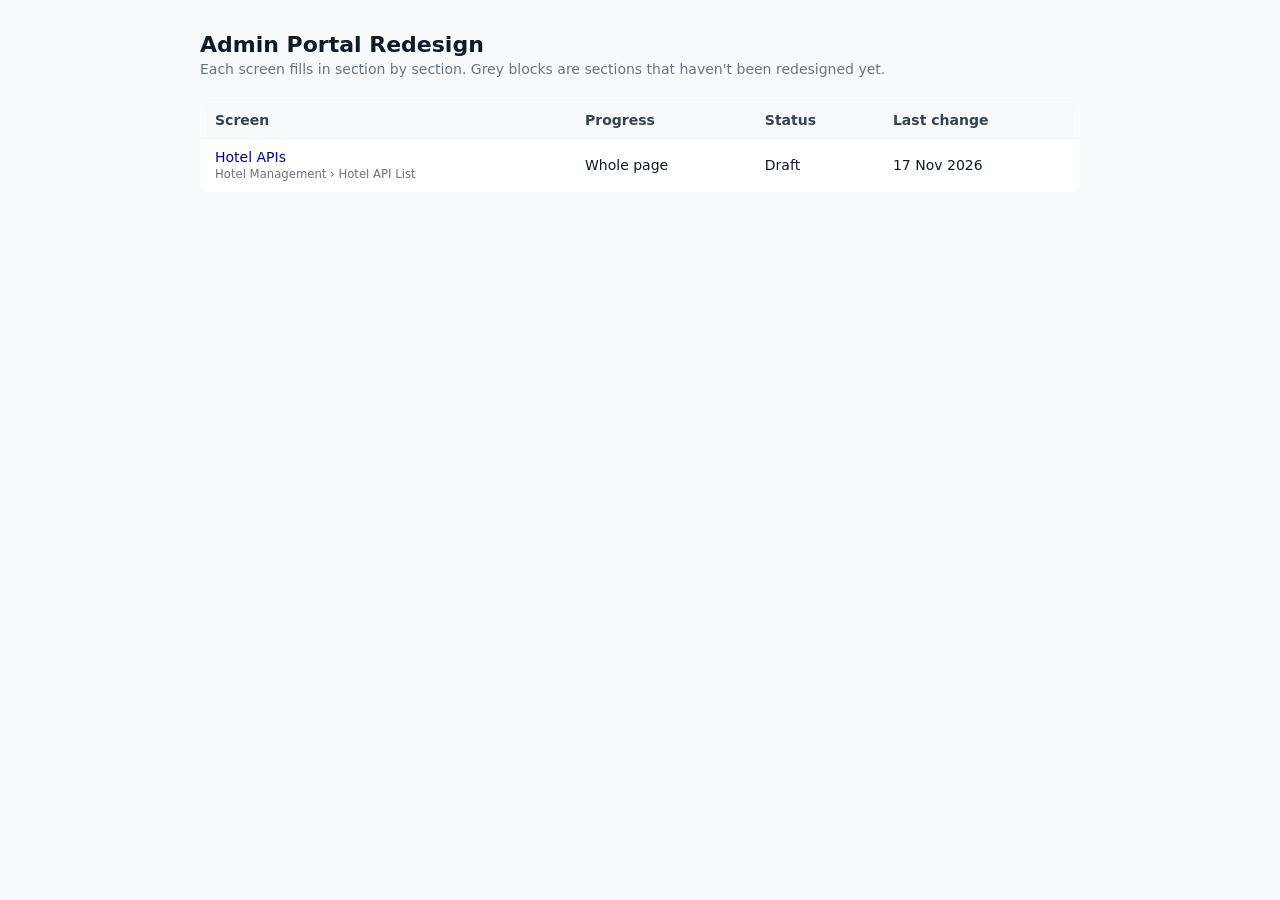
==== index.html @ 466002c6 "Hotel APIs: Temp pill in the history drawer Co-Authored-By: Claude Opus 5.5 <noreply@anthropic.com>" ====
<!doctype html>
<html lang="en">
<head>
<meta charset="utf-8">
<meta name="viewport" content="width=device-width, initial-scale=1">
<title>Admin Portal Redesign</title>
<link rel="stylesheet" href="css/skeleton.css?v=20">
<style>
  body { margin: 0; padding: 32px 16px; font-family: system-ui, sans-serif; background: #f9fafb; color: #111827; }
  main { max-width: 880px; margin: 0 auto; }
  h1 { font-size: 22px; margin: 0 0 4px; }
  p.sub { margin: 0 0 24px; color: #6b7280; font-size: 14px; }
  table { width: 100%; border-collapse: collapse; background: #fff; border: 1px solid #e5e7eb; border-radius: 8px; overflow: hidden; font-size: 14px; }
  th, td { text-align: left; padding: 10px 14px; border-bottom: 1px solid #f3f4f6; }
  th { background: #f9fafb; font-weight: 600; color: #374151; }
  td.empty { color: #9ca3af; text-align: center; padding: 24px; }
  a { color: #0000aa; font-weight: 500; text-decoration: none; } a:hover { text-decoration: underline; }
</style>
</head>
<body>
<main>
  <h1>Admin Portal Redesign</h1>
  <p class="sub">Each screen fills in section by section. Grey blocks are sections that haven't been redesigned yet.</p>
  <table>
    <thead><tr><th>Screen</th><th>Progress</th><th>Status</th><th>Last change</th></tr></thead>
    <tbody>
      <tr><td><a href="hotel-apis.html">Hotel APIs</a><br><small style="color:#6b7280">Hotel Management › Hotel API List</small></td><td>Whole page</td><td>Draft</td><td>17 Nov 2026</td></tr>
    </tbody>
  </table>
</main>
</body>
</html>
---- css/skeleton.css ----
/* Placeholder for sections that have not been redesigned yet.
   Usage: <section class="sk" data-label="Guest details"> ...optional .sk-line / .sk-row children... </section> */
.sk {
  position: relative;
  background: var(--sk-bg, #f3f4f6);
  border: 1px dashed var(--sk-border, #d1d5db);
  border-radius: var(--radius, 8px);
  padding: 16px;
  min-height: 80px;
  display: flex;
  flex-direction: column;
  gap: 10px;
}
.sk::before {
  content: attr(data-label) " \2014  not redesigned";
  font: 500 12px/1.4 var(--font, system-ui, sans-serif);
  color: var(--sk-text, #9ca3af);
  text-transform: none;
}
.sk-line { height: 10px; border-radius: 4px; background: var(--sk-fill, #e5e7eb); width: 100%; }
.sk-line.w-75 { width: 75%; } .sk-line.w-50 { width: 50%; } .sk-line.w-25 { width: 25%; }
.sk-row { display: flex; gap: 12px; }
.sk-row > * { flex: 1; }
.sk-box { height: 36px; border-radius: 6px; background: var(--sk-fill, #e5e7eb); }

/* Optional status badge on redesigned sections; hide with <body class="clean"> */
.rd-badge {
  display: inline-block; font: 500 11px/1 var(--font, system-ui, sans-serif);
  padding: 4px 8px; border-radius: 999px; background: #ecfdf5; color: #047857;
}
body.clean .rd-badge { display: none; }
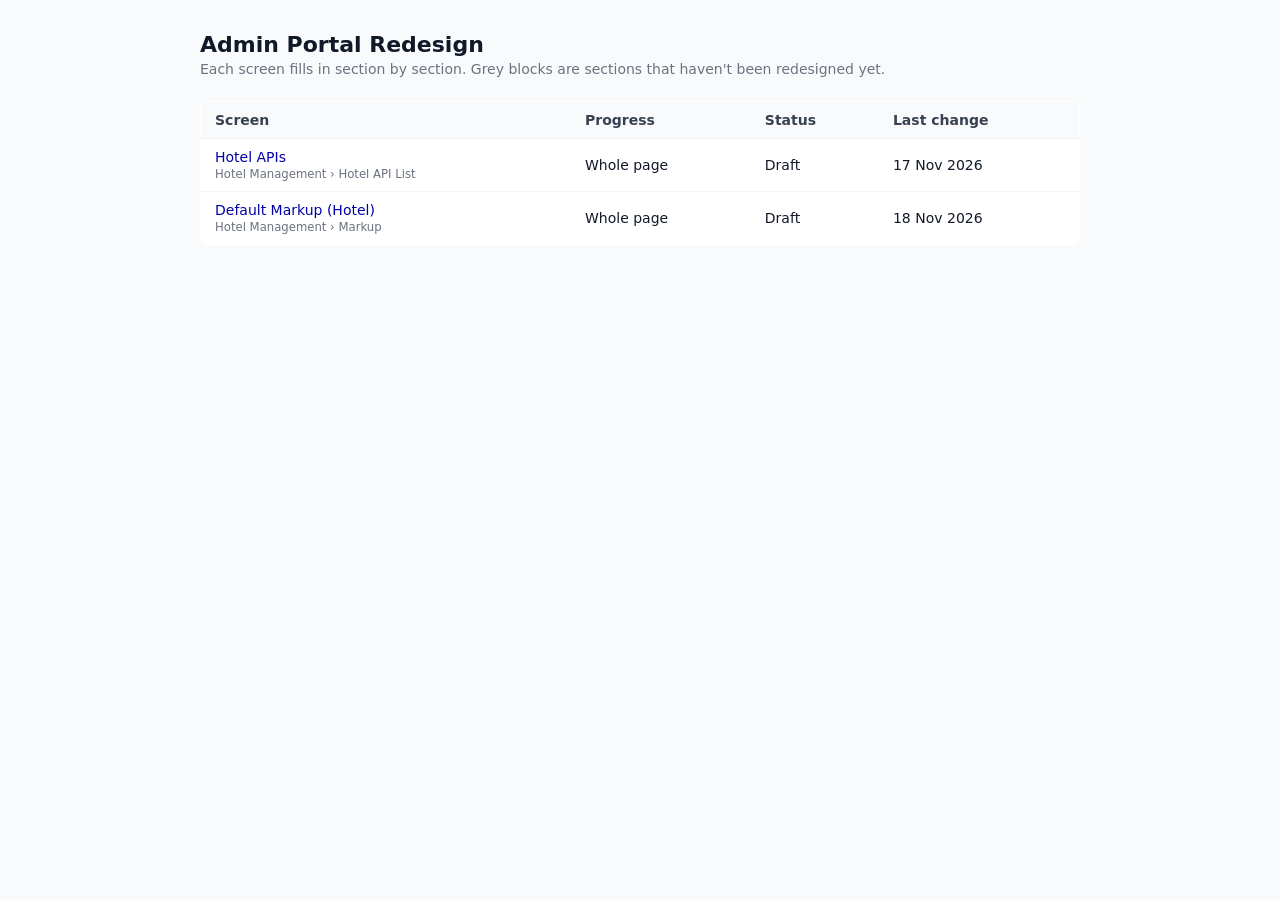
==== commit ae44d7e5: "Default Markup (Hotel): new page, overlap checks, backend guide - New markup page: portal / client, " ====
--- a/index.html
+++ b/index.html
@@ -4,7 +4,7 @@
 <meta charset="utf-8">
 <meta name="viewport" content="width=device-width, initial-scale=1">
 <title>Admin Portal Redesign</title>
-<link rel="stylesheet" href="css/skeleton.css?v=20">
+<link rel="stylesheet" href="css/skeleton.css?v=26">
 <style>
   body { margin: 0; padding: 32px 16px; font-family: system-ui, sans-serif; background: #f9fafb; color: #111827; }
   main { max-width: 880px; margin: 0 auto; }
@@ -25,6 +25,7 @@
     <thead><tr><th>Screen</th><th>Progress</th><th>Status</th><th>Last change</th></tr></thead>
     <tbody>
       <tr><td><a href="hotel-apis.html">Hotel APIs</a><br><small style="color:#6b7280">Hotel Management › Hotel API List</small></td><td>Whole page</td><td>Draft</td><td>17 Nov 2026</td></tr>
+      <tr><td><a href="markup-commission.html">Default Markup (Hotel)</a><br><small style="color:#6b7280">Hotel Management › Markup</small></td><td>Whole page</td><td>Draft</td><td>18 Nov 2026</td></tr>
     </tbody>
   </table>
 </main>
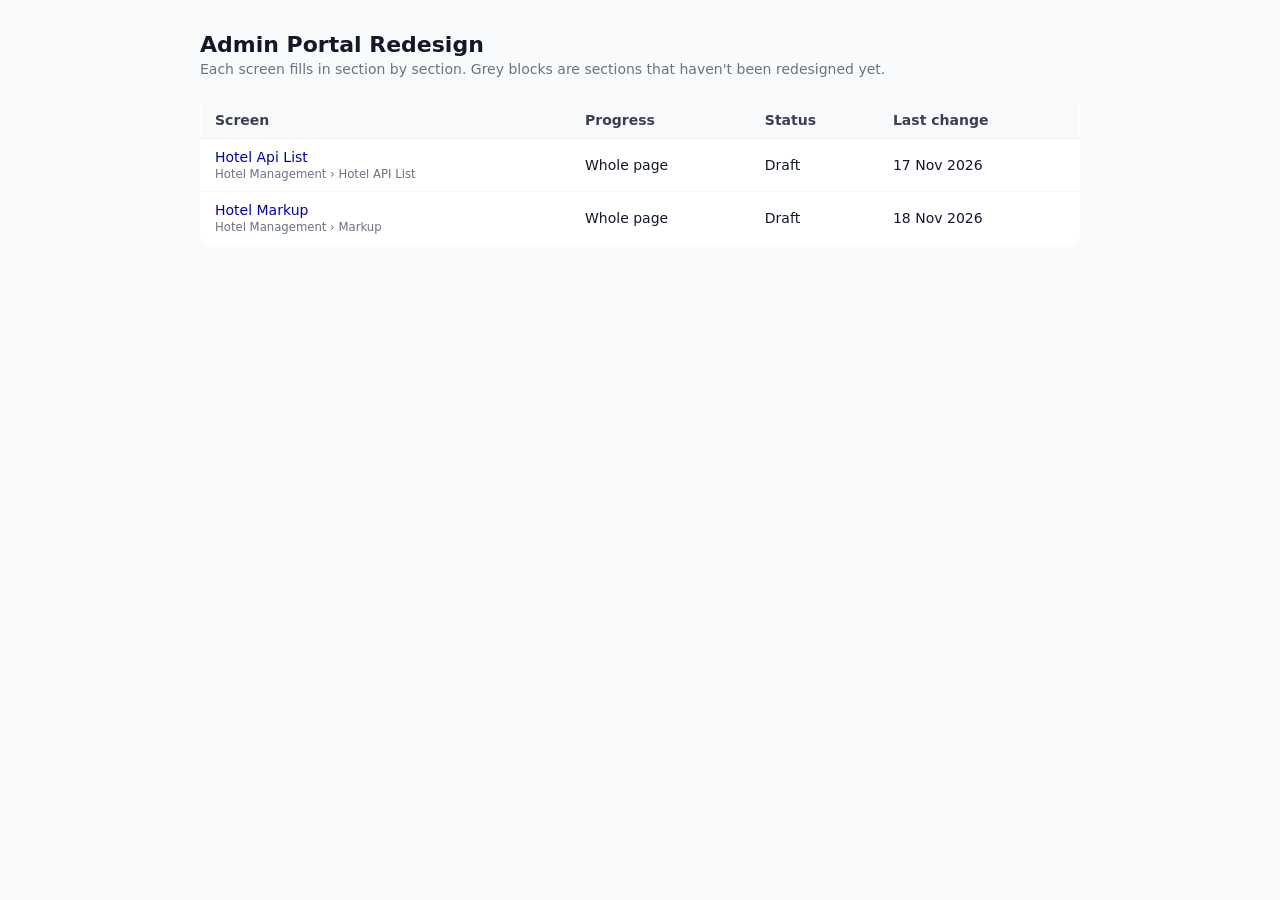
==== commit 1b1e0c6c: "Shell: profile photo, favicon, tab titles, current-menu highlight - Header avatar uses the Map-UI pr" ====
--- a/index.html
+++ b/index.html
@@ -3,7 +3,10 @@
 <head>
 <meta charset="utf-8">
 <meta name="viewport" content="width=device-width, initial-scale=1">
-<title>Admin Portal Redesign</title>
+<title>Home · Admin Redesign</title>
+<link rel="icon" type="image/png" sizes="32x32" href="assets/favicon/favicon-32x32.png?v=2">
+<link rel="icon" type="image/png" sizes="16x16" href="assets/favicon/favicon-16x16.png?v=2">
+<link rel="apple-touch-icon" sizes="180x180" href="assets/favicon/apple-touch-icon.png?v=2">
 <link rel="stylesheet" href="css/skeleton.css?v=26">
 <style>
   body { margin: 0; padding: 32px 16px; font-family: system-ui, sans-serif; background: #f9fafb; color: #111827; }
@@ -24,8 +27,8 @@
   <table>
     <thead><tr><th>Screen</th><th>Progress</th><th>Status</th><th>Last change</th></tr></thead>
     <tbody>
-      <tr><td><a href="hotel-apis.html">Hotel APIs</a><br><small style="color:#6b7280">Hotel Management › Hotel API List</small></td><td>Whole page</td><td>Draft</td><td>17 Nov 2026</td></tr>
-      <tr><td><a href="markup-commission.html">Default Markup (Hotel)</a><br><small style="color:#6b7280">Hotel Management › Markup</small></td><td>Whole page</td><td>Draft</td><td>18 Nov 2026</td></tr>
+      <tr><td><a href="hotel-apis.html">Hotel Api List</a><br><small style="color:#6b7280">Hotel Management › Hotel API List</small></td><td>Whole page</td><td>Draft</td><td>17 Nov 2026</td></tr>
+      <tr><td><a href="markup-commission.html">Hotel Markup</a><br><small style="color:#6b7280">Hotel Management › Markup</small></td><td>Whole page</td><td>Draft</td><td>18 Nov 2026</td></tr>
     </tbody>
   </table>
 </main>
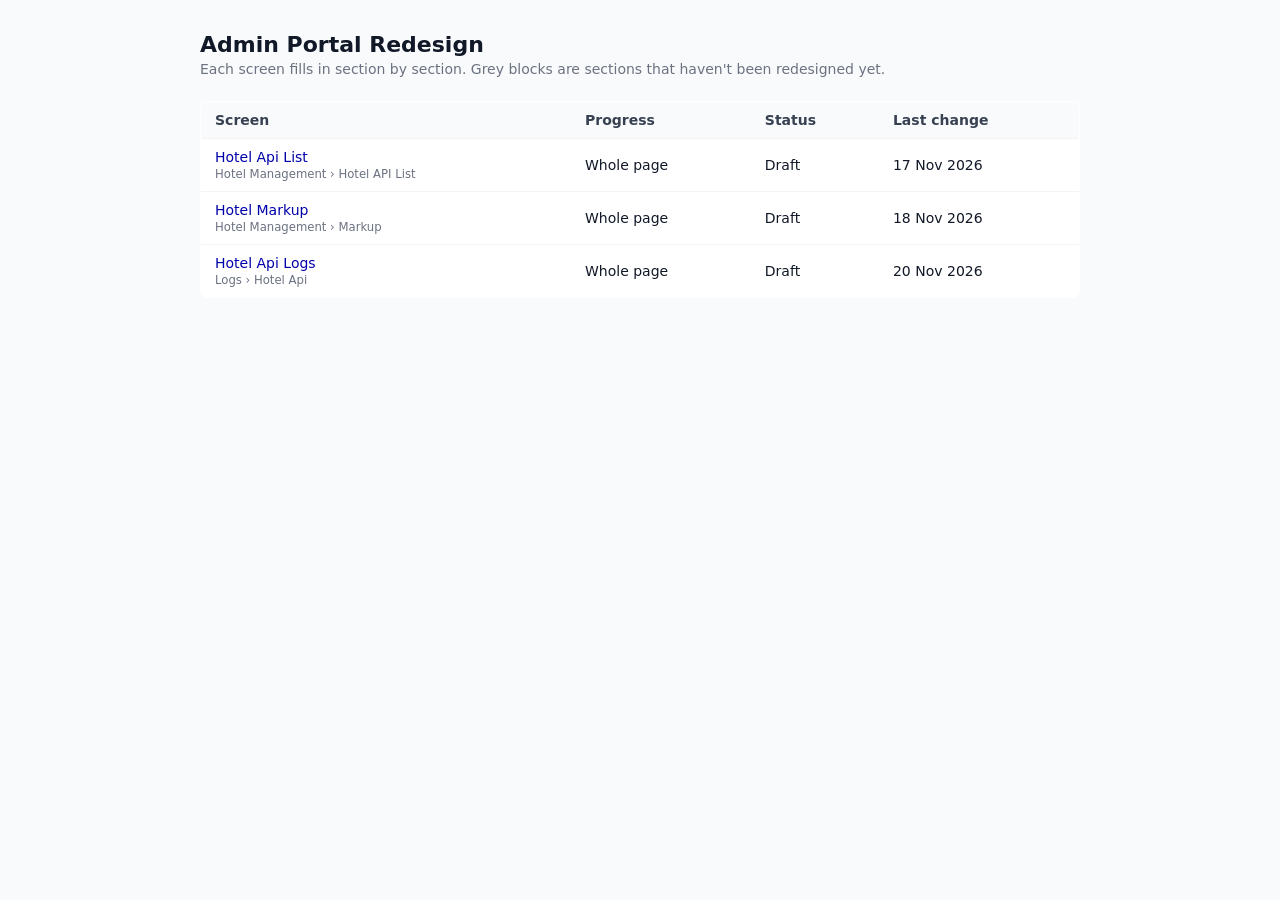
==== commit 27a0b663: "Hotel API Logs: new page; shared filter bar, skeleton loader, empty state - Hotel API Logs (Logs > H" ====
--- a/index.html
+++ b/index.html
@@ -29,6 +29,7 @@
     <tbody>
       <tr><td><a href="hotel-apis.html">Hotel Api List</a><br><small style="color:#6b7280">Hotel Management › Hotel API List</small></td><td>Whole page</td><td>Draft</td><td>17 Nov 2026</td></tr>
       <tr><td><a href="markup-commission.html">Hotel Markup</a><br><small style="color:#6b7280">Hotel Management › Markup</small></td><td>Whole page</td><td>Draft</td><td>18 Nov 2026</td></tr>
+      <tr><td><a href="hotel-api-logs.html">Hotel Api Logs</a><br><small style="color:#6b7280">Logs › Hotel Api</small></td><td>Whole page</td><td>Draft</td><td>20 Nov 2026</td></tr>
     </tbody>
   </table>
 </main>
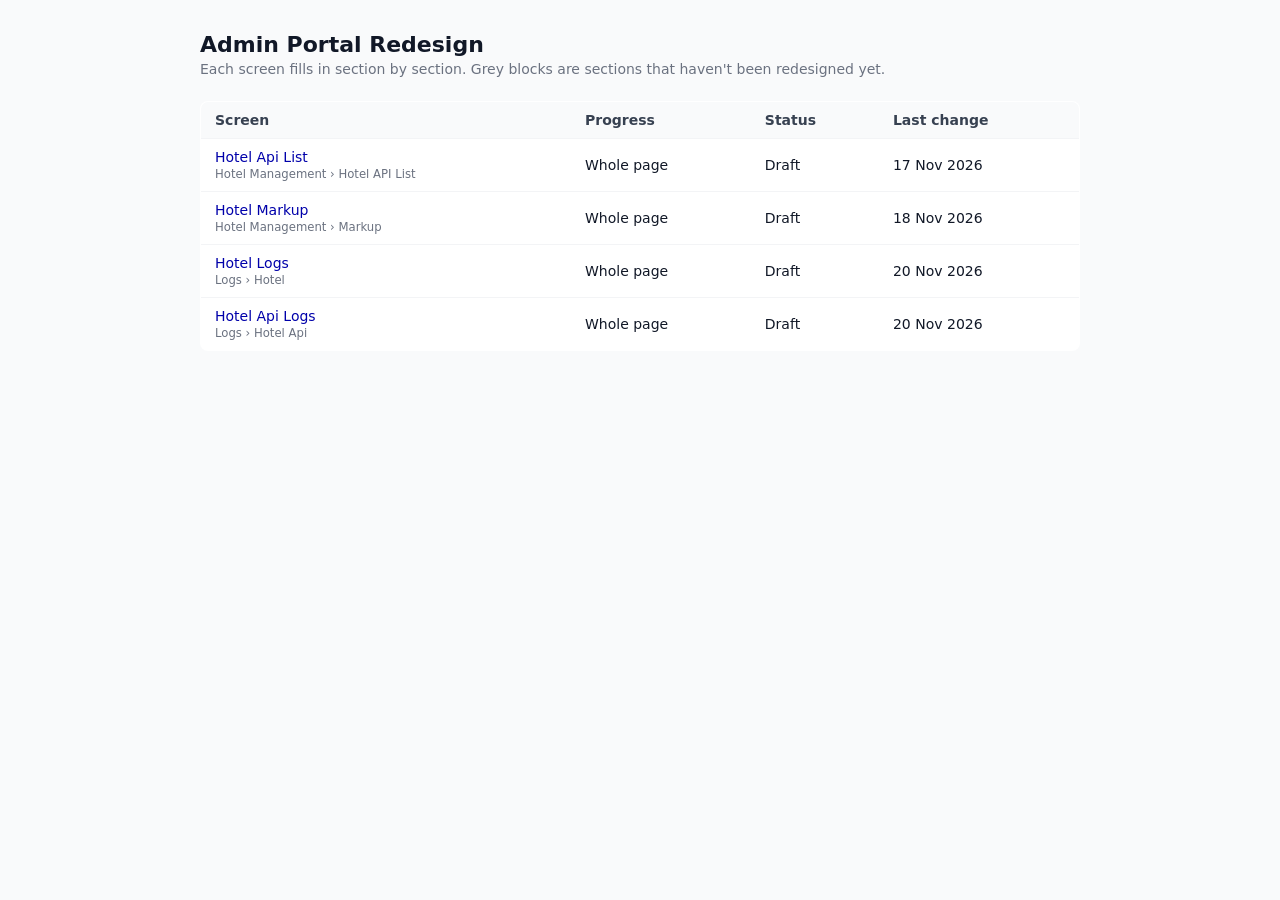
==== commit 1bf16b2d: "Hotel Logs page; viewer minimap removed - New screen hotel-logs.html (Logs > Hotel): agent API calls" ====
--- a/index.html
+++ b/index.html
@@ -29,6 +29,7 @@
     <tbody>
       <tr><td><a href="hotel-apis.html">Hotel Api List</a><br><small style="color:#6b7280">Hotel Management › Hotel API List</small></td><td>Whole page</td><td>Draft</td><td>17 Nov 2026</td></tr>
       <tr><td><a href="markup-commission.html">Hotel Markup</a><br><small style="color:#6b7280">Hotel Management › Markup</small></td><td>Whole page</td><td>Draft</td><td>18 Nov 2026</td></tr>
+      <tr><td><a href="hotel-logs.html">Hotel Logs</a><br><small style="color:#6b7280">Logs › Hotel</small></td><td>Whole page</td><td>Draft</td><td>20 Nov 2026</td></tr>
       <tr><td><a href="hotel-api-logs.html">Hotel Api Logs</a><br><small style="color:#6b7280">Logs › Hotel Api</small></td><td>Whole page</td><td>Draft</td><td>20 Nov 2026</td></tr>
     </tbody>
   </table>
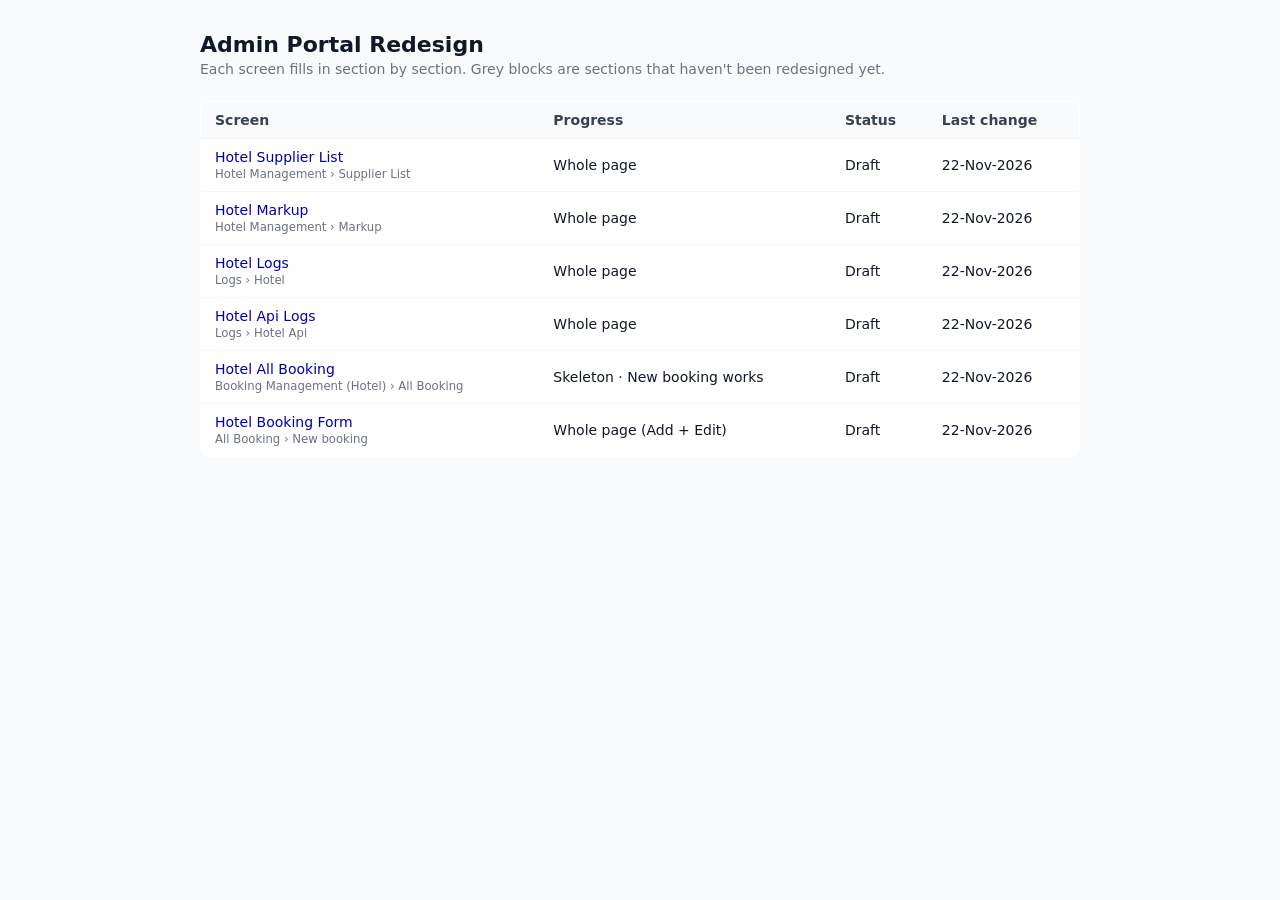
==== commit 82c385ce: "Manual booking, shared data, Supplier List, consistency pass - Booking form (All Booking > New booki" ====
--- a/index.html
+++ b/index.html
@@ -7,7 +7,7 @@
 <link rel="icon" type="image/png" sizes="32x32" href="assets/favicon/favicon-32x32.png?v=2">
 <link rel="icon" type="image/png" sizes="16x16" href="assets/favicon/favicon-16x16.png?v=2">
 <link rel="apple-touch-icon" sizes="180x180" href="assets/favicon/apple-touch-icon.png?v=2">
-<link rel="stylesheet" href="css/skeleton.css?v=26">
+<link rel="stylesheet" href="css/skeleton.css?v=27">
 <style>
   body { margin: 0; padding: 32px 16px; font-family: system-ui, sans-serif; background: #f9fafb; color: #111827; }
   main { max-width: 880px; margin: 0 auto; }
@@ -27,10 +27,12 @@
   <table>
     <thead><tr><th>Screen</th><th>Progress</th><th>Status</th><th>Last change</th></tr></thead>
     <tbody>
-      <tr><td><a href="hotel-apis.html">Hotel Api List</a><br><small style="color:#6b7280">Hotel Management › Hotel API List</small></td><td>Whole page</td><td>Draft</td><td>17 Nov 2026</td></tr>
-      <tr><td><a href="markup-commission.html">Hotel Markup</a><br><small style="color:#6b7280">Hotel Management › Markup</small></td><td>Whole page</td><td>Draft</td><td>18 Nov 2026</td></tr>
-      <tr><td><a href="hotel-logs.html">Hotel Logs</a><br><small style="color:#6b7280">Logs › Hotel</small></td><td>Whole page</td><td>Draft</td><td>20 Nov 2026</td></tr>
-      <tr><td><a href="hotel-api-logs.html">Hotel Api Logs</a><br><small style="color:#6b7280">Logs › Hotel Api</small></td><td>Whole page</td><td>Draft</td><td>20 Nov 2026</td></tr>
+      <tr><td><a href="hotel-apis.html">Hotel Supplier List</a><br><small style="color:#6b7280">Hotel Management › Supplier List</small></td><td>Whole page</td><td>Draft</td><td>22-Nov-2026</td></tr>
+      <tr><td><a href="markup-commission.html">Hotel Markup</a><br><small style="color:#6b7280">Hotel Management › Markup</small></td><td>Whole page</td><td>Draft</td><td>22-Nov-2026</td></tr>
+      <tr><td><a href="hotel-logs.html">Hotel Logs</a><br><small style="color:#6b7280">Logs › Hotel</small></td><td>Whole page</td><td>Draft</td><td>22-Nov-2026</td></tr>
+      <tr><td><a href="hotel-api-logs.html">Hotel Api Logs</a><br><small style="color:#6b7280">Logs › Hotel Api</small></td><td>Whole page</td><td>Draft</td><td>22-Nov-2026</td></tr>
+      <tr><td><a href="hotel-bookings.html">Hotel All Booking</a><br><small style="color:#6b7280">Booking Management (Hotel) › All Booking</small></td><td>Skeleton · New booking works</td><td>Draft</td><td>22-Nov-2026</td></tr>
+      <tr><td><a href="booking-form.html">Hotel Booking Form</a><br><small style="color:#6b7280">All Booking › New booking</small></td><td>Whole page (Add + Edit)</td><td>Draft</td><td>22-Nov-2026</td></tr>
     </tbody>
   </table>
 </main>
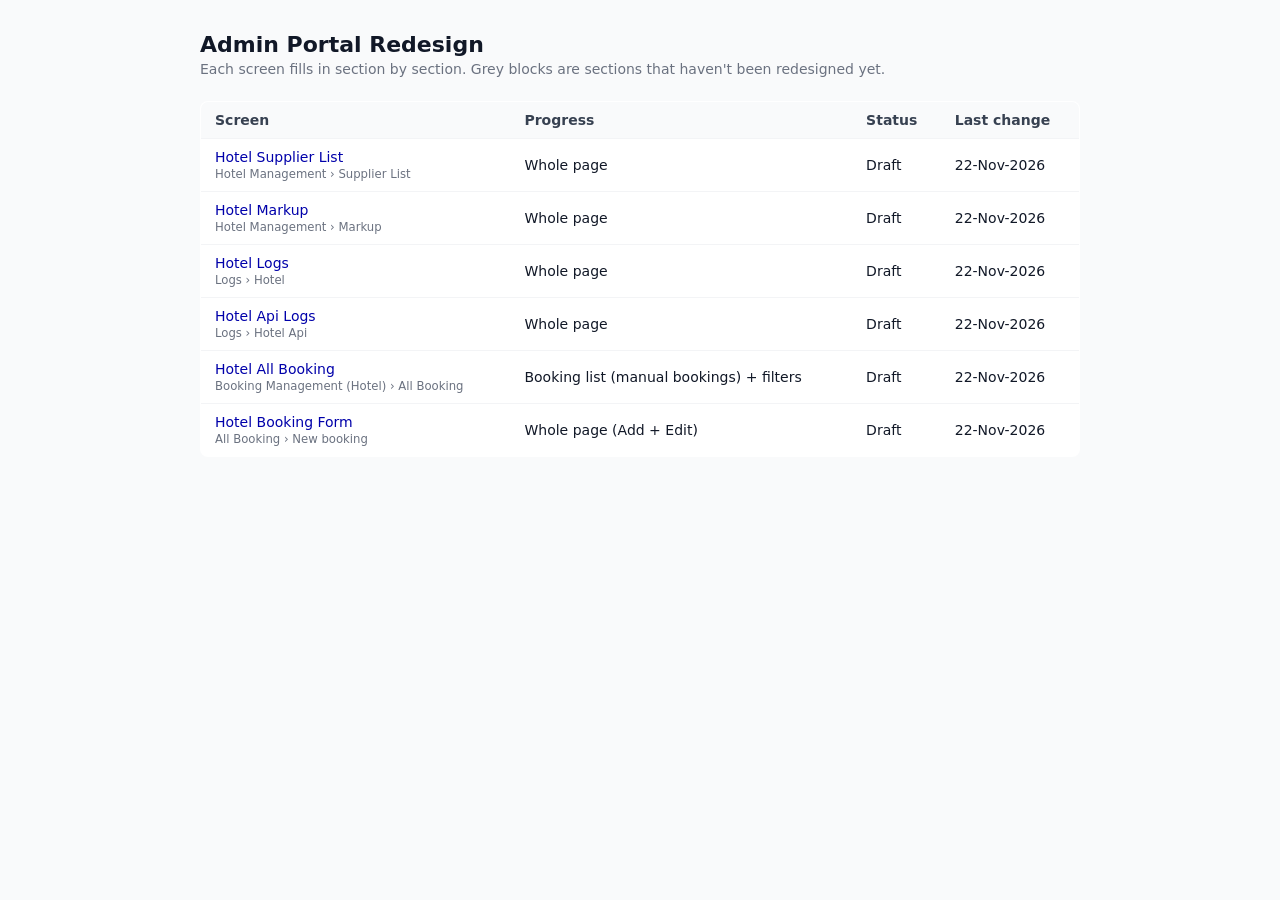
==== commit 6bf96eca: "All Booking list, booking form policy rules, responsive filter bar - All Booking: manual bookings li" ====
--- a/index.html
+++ b/index.html
@@ -31,7 +31,7 @@
       <tr><td><a href="markup-commission.html">Hotel Markup</a><br><small style="color:#6b7280">Hotel Management › Markup</small></td><td>Whole page</td><td>Draft</td><td>22-Nov-2026</td></tr>
       <tr><td><a href="hotel-logs.html">Hotel Logs</a><br><small style="color:#6b7280">Logs › Hotel</small></td><td>Whole page</td><td>Draft</td><td>22-Nov-2026</td></tr>
       <tr><td><a href="hotel-api-logs.html">Hotel Api Logs</a><br><small style="color:#6b7280">Logs › Hotel Api</small></td><td>Whole page</td><td>Draft</td><td>22-Nov-2026</td></tr>
-      <tr><td><a href="hotel-bookings.html">Hotel All Booking</a><br><small style="color:#6b7280">Booking Management (Hotel) › All Booking</small></td><td>Skeleton · New booking works</td><td>Draft</td><td>22-Nov-2026</td></tr>
+      <tr><td><a href="hotel-bookings.html">Hotel All Booking</a><br><small style="color:#6b7280">Booking Management (Hotel) › All Booking</small></td><td>Booking list (manual bookings) + filters</td><td>Draft</td><td>22-Nov-2026</td></tr>
       <tr><td><a href="booking-form.html">Hotel Booking Form</a><br><small style="color:#6b7280">All Booking › New booking</small></td><td>Whole page (Add + Edit)</td><td>Draft</td><td>22-Nov-2026</td></tr>
     </tbody>
   </table>
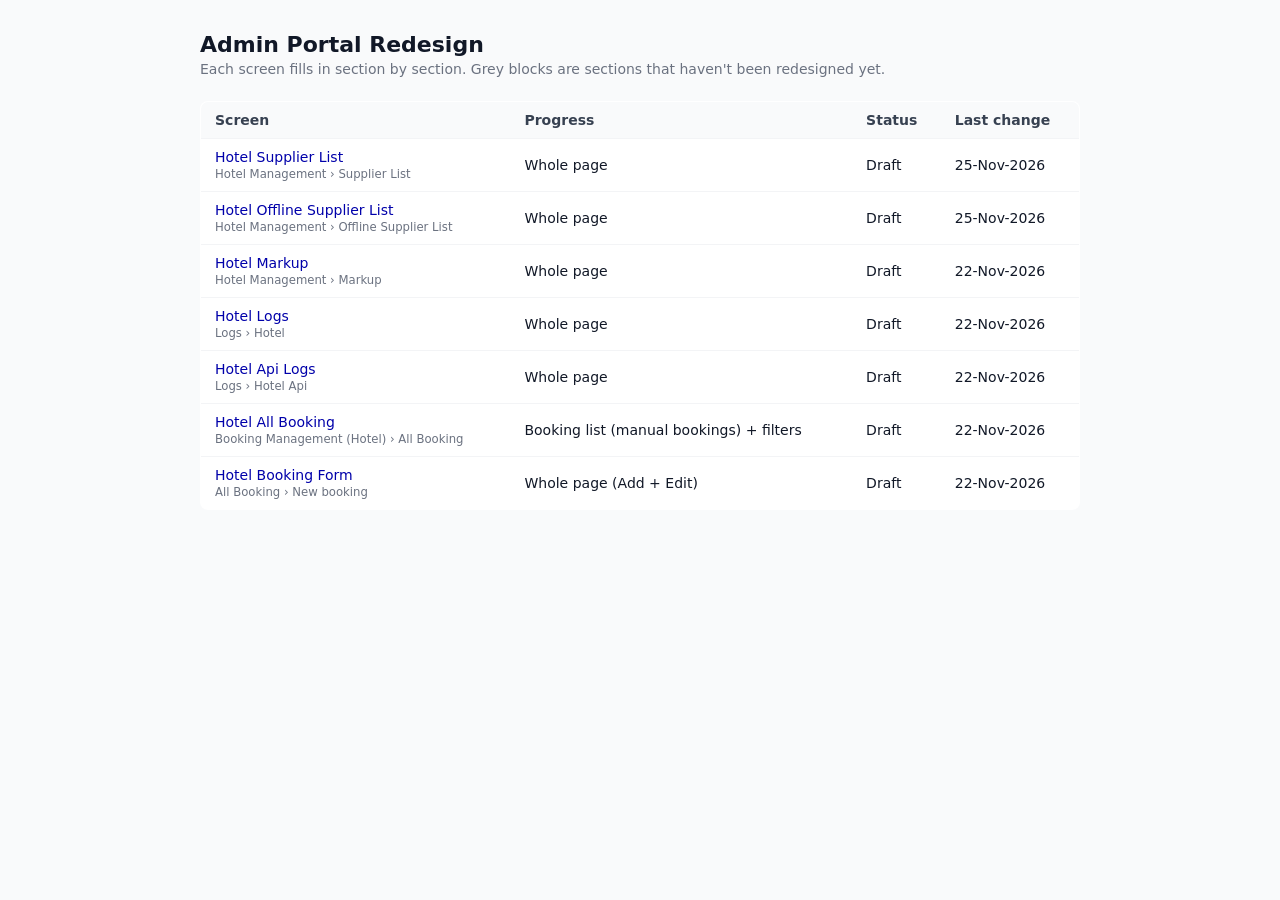
==== commit fbfa50b9: "Offline suppliers: own list, contacts, Make online Temporary suppliers become offline suppliers with" ====
--- a/index.html
+++ b/index.html
@@ -27,7 +27,8 @@
   <table>
     <thead><tr><th>Screen</th><th>Progress</th><th>Status</th><th>Last change</th></tr></thead>
     <tbody>
-      <tr><td><a href="hotel-apis.html">Hotel Supplier List</a><br><small style="color:#6b7280">Hotel Management › Supplier List</small></td><td>Whole page</td><td>Draft</td><td>22-Nov-2026</td></tr>
+      <tr><td><a href="hotel-apis.html">Hotel Supplier List</a><br><small style="color:#6b7280">Hotel Management › Supplier List</small></td><td>Whole page</td><td>Draft</td><td>25-Nov-2026</td></tr>
+      <tr><td><a href="offline-suppliers.html">Hotel Offline Supplier List</a><br><small style="color:#6b7280">Hotel Management › Offline Supplier List</small></td><td>Whole page</td><td>Draft</td><td>25-Nov-2026</td></tr>
       <tr><td><a href="markup-commission.html">Hotel Markup</a><br><small style="color:#6b7280">Hotel Management › Markup</small></td><td>Whole page</td><td>Draft</td><td>22-Nov-2026</td></tr>
       <tr><td><a href="hotel-logs.html">Hotel Logs</a><br><small style="color:#6b7280">Logs › Hotel</small></td><td>Whole page</td><td>Draft</td><td>22-Nov-2026</td></tr>
       <tr><td><a href="hotel-api-logs.html">Hotel Api Logs</a><br><small style="color:#6b7280">Logs › Hotel Api</small></td><td>Whole page</td><td>Draft</td><td>22-Nov-2026</td></tr>
